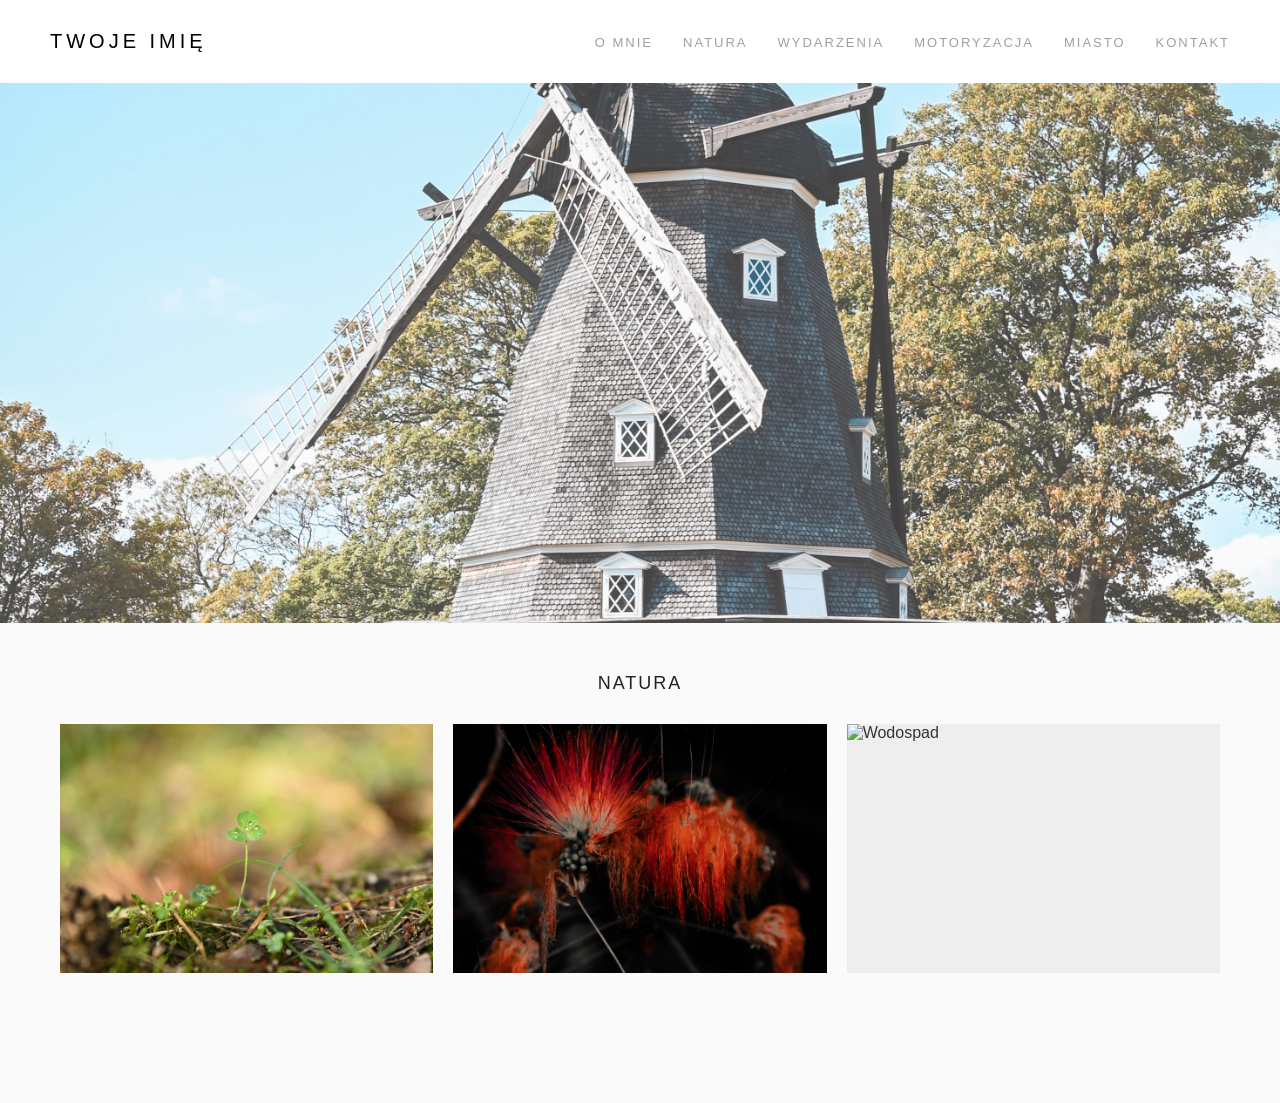
==== index.html @ e2736e1f "Update index.html" ====
<!DOCTYPE html>
<html lang="pl">
<head>
    <meta charset="UTF-8">
    <meta name="viewport" content="width=device-width, initial-scale=1.0">
    <title>Jano Fotograf</title>
    <link rel="stylesheet" href="style.css">
</head>
<body>
    <header class="top-bar">
        <div class="logo">
            <a href="#" onclick="pokaSekcje('o-mnie')">Twoje Imię</a>
        </div>
        <nav class="main-nav">
            <ul>
                <li><a href="#" onclick="pokaSekcje('o-mnie')">O mnie</a></li>
                <li><a href="#" onclick="pokaSekcje('natura')">Natura</a></li>
                <li><a href="#" onclick="pokaSekcje('wydarzenia')">Wydarzenia</a></li>
                <li><a href="#" onclick="pokaSekcje('motoryzacja')">Motoryzacja</a></li>
                <li><a href="#" onclick="pokaSekcje('miasto')">Miasto</a></li>
                <li><a href="#" onclick="pokaSekcje('kontakt')">Kontakt</a></li>
            </ul>
        </nav>
    </header>

    <div class="hero-image"></div>

    <main class="content">
        <section id="o-mnie" class="sekcja-strony">
            <h2>O mnie</h2>
        </section>

        <section id="natura" class="sekcja-strony">
            <h2>Natura</h2>
            <div class="gallery">
                <div class="gallery-item"><img src="1000008447.jpg" alt="Roślina"></div>
                <div class="gallery-item"><img src="1000009033.JPG" alt="Kwiat"></div>
                <div class="gallery-item"><img src="1000010143.JPG" alt="Wodospad"></div>
            </div>
        </section>

        <section id="wydarzenia" class="sekcja-strony">
            <h2>Wydarzenia</h2>
            <div class="gallery">
                <div class="gallery-item"><img src="1000006875.JPG" alt="Tort urodzinowy"></div>
                <div class="gallery-item"><img src="DSC_7924.jpg" alt="Kieliszek"></div>
            </div>
        </section>

        <section id="motoryzacja" class="sekcja-strony">
            <h2>Motoryzacja</h2>
            <div class="gallery">
                <div class="gallery-item"><img src="1000002844.PNG" alt="Samochód przód"></div>
                <div class="gallery-item"><img src="1000006882.png" alt="Samochód bok"></div>
                <div class="gallery-item"><img src="1000007184.JPG" alt="Wnętrze samochodu"></div>
                <div class="gallery-item"><img src="1000007186.JPG" alt="Samochód w warsztacie"></div>
            </div>
        </section>

        <section id="miasto" class="sekcja-strony">
            <h2>Miasto</h2>
            <div class="gallery">
                <div class="gallery-item"><img src="1000008854.JPG" alt="Kawiarnia nocą"></div>
                <div class="gallery-item"><img src="DSC_5847.jpg" alt="Wiatrak"></div>
            </div>
        </section>

        <section id="kontakt" class="sekcja-strony">
            <h2>Kontakt</h2>
        </section>
    </main>

    <script>
        function pokaSekcje(id) {
            let sekcje = document.querySelectorAll('.sekcja-strony');
            sekcje.forEach(function(sekcja) {
                sekcja.style.display = 'none';
            });
            document.getElementById(id).style.display = 'block';
        }
        
        pokaSekcje('natura');
    </script>
</body>
</html>
---- style.css ----
* {
    margin: 0;
    padding: 0;
    box-sizing: border-box;
}

body {
    font-family: 'Helvetica Neue', Arial, sans-serif;
    color: #333;
    background-color: #fafafa;
}

.top-bar {
    display: flex;
    justify-content: space-between;
    align-items: center;
    padding: 30px 50px;
    background-color: #fff;
    position: sticky;
    top: 0;
    z-index: 1000;
}

.logo a {
    font-size: 20px;
    letter-spacing: 4px;
    font-weight: 400;
    text-transform: uppercase;
    text-decoration: none;
    color: #000;
}

.main-nav ul {
    list-style: none;
    display: flex;
    gap: 30px;
}

.main-nav ul li a {
    text-decoration: none;
    color: #a0a0a0;
    font-size: 13px;
    text-transform: uppercase;
    letter-spacing: 2px;
    transition: color 0.3s ease;
}

.main-nav ul li a:hover,
.main-nav ul li a:active {
    color: #000;
}

.hero-image {
    width: 100%;
    height: 60vh;
    background-image: url('DSC_5847.jpg');
    background-size: cover;
    background-position: center;
    opacity: 0.8;
}

.content {
    max-width: 1200px;
    margin: 0 auto;
    padding: 50px 20px;
}

section {
    margin-bottom: 80px;
}

h2 {
    font-size: 18px;
    margin-bottom: 30px;
    font-weight: 400;
    letter-spacing: 2px;
    text-transform: uppercase;
    color: #222;
    text-align: center;
}

.gallery {
    display: grid;
    grid-template-columns: repeat(auto-fill, minmax(300px, 1fr));
    gap: 20px;
    margin-bottom: 50px;
}

.gallery-item {
    width: 100%;
    aspect-ratio: 3 / 2;
    background-color: #eee;
    display: flex;
    align-items: center;
    justify-content: center;
    overflow: hidden;
}

.gallery-item img {
    width: 100%;
    height: 100%;
    object-fit: cover;
    display: block;
    transition: transform 0.3s ease;
}

.gallery-item:hover img {
    transform: scale(1.03);
}

@media (max-width: 900px) {
    .top-bar {
        flex-direction: column;
        padding: 20px;
        gap: 20px;
    }

    .main-nav ul {
        flex-wrap: wrap;
        justify-content: center;
        gap: 15px;
    }
    
    .hero-image {
        height: 40vh;
    }

    .gallery {
        grid-template-columns: repeat(auto-fill, minmax(150px, 1fr));
        gap: 10px;
    }
}
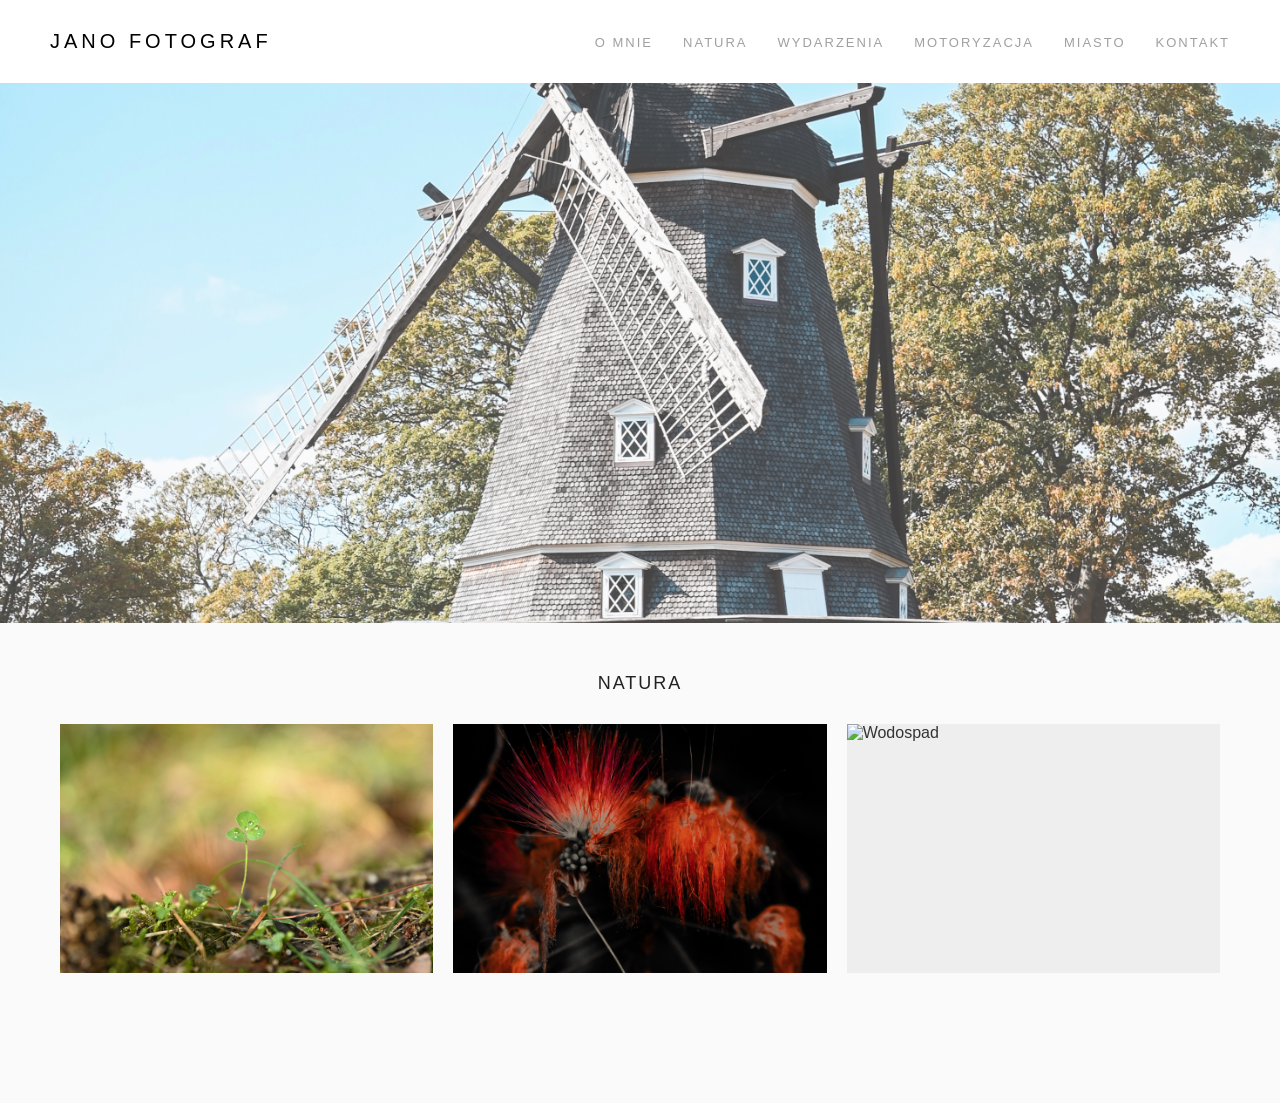
==== commit db833305: "Update index.html" ====
--- a/index.html
+++ b/index.html
@@ -9,7 +9,7 @@
 <body>
     <header class="top-bar">
         <div class="logo">
-            <a href="#" onclick="pokaSekcje('o-mnie')">Twoje Imię</a>
+            <a href="#" onclick="pokaSekcje('o-mnie')">Jano Fotograf</a>
         </div>
         <nav class="main-nav">
             <ul>
--- a/style.css
+++ b/style.css
@@ -28,6 +28,7 @@
     text-transform: uppercase;
     text-decoration: none;
     color: #000;
+    cursor: pointer;
 }
 
 .main-nav ul {
@@ -43,6 +44,7 @@
     text-transform: uppercase;
     letter-spacing: 2px;
     transition: color 0.3s ease;
+    cursor: pointer;
 }
 
 .main-nav ul li a:hover,
@@ -60,6 +62,84 @@
 }
 
 .content {
+    max-width: 1000px;
+    margin: 0 auto;
+    padding: 50px 20px;
+}
+
+.sekcja-strony {
+    display: none;
+}
+
+h2 {
+    font-size: 18px;
+    margin-bottom: 50px;
+    font-weight: 400;
+    letter-spacing: 2px;
+    text-transform: uppercase;
+    color: #222;
+    text-align: center;
+}
+
+.gallery {
+    display: flex;
+    flex-direction: column;
+    align-items: center;
+    gap: 50px;
+}
+
+.gallery-item {
+    width: 100%;
+}
+
+.gallery-item img {
+    width: 100%;
+    height: auto;
+    display: block;
+}
+
+@media (max-width: 900px) {
+    .top-bar {
+        flex-direction: column;
+        padding: 20px;
+        gap: 20px;
+    }
+
+    .main-nav ul {
+        flex-wrap: wrap;
+        justify-content: center;
+        gap: 15px;
+    }
+    
+    .hero-image {
+        height: 40vh;
+    }
+}}
+
+.main-nav ul li a {
+    text-decoration: none;
+    color: #a0a0a0;
+    font-size: 13px;
+    text-transform: uppercase;
+    letter-spacing: 2px;
+    transition: color 0.3s ease;
+}
+
+.main-nav ul li a:hover,
+.main-nav ul li a:active {
+    color: #000;
+}
+
+.hero-image {
+    width: 100%;
+    height: 60vh;
+    background-image: url('DSC_5847.jpg');
+    background-size: cover;
+    background-position: center;
+    opacity: 0.8;
+}
+
+.content {
     max-width: 1200px;
     margin: 0 auto;
     padding: 50px 20px;
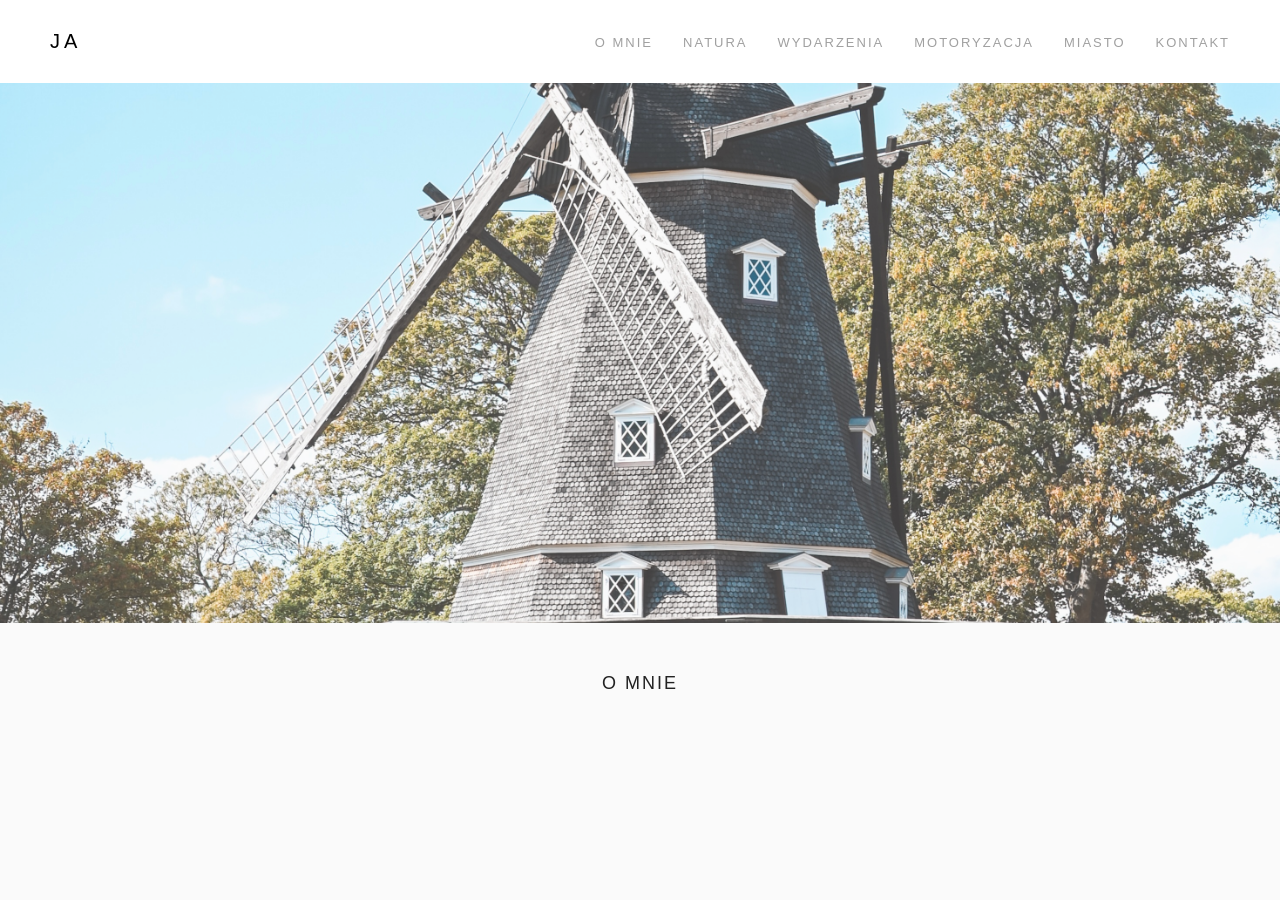
==== commit fe5b9a76: "Update index.html" ====
--- a/index.html
+++ b/index.html
@@ -3,13 +3,13 @@
 <head>
     <meta charset="UTF-8">
     <meta name="viewport" content="width=device-width, initial-scale=1.0">
-    <title>Jano Fotograf</title>
+    <title>Portfolio Fotograficzne</title>
     <link rel="stylesheet" href="style.css">
 </head>
 <body>
     <header class="top-bar">
         <div class="logo">
-            <a href="#" onclick="pokaSekcje('o-mnie')">Jano Fotograf</a>
+            <a href="#" onclick="pokaSekcje('o-mnie')">Ja</a>
         </div>
         <nav class="main-nav">
             <ul>
@@ -79,7 +79,7 @@
             document.getElementById(id).style.display = 'block';
         }
         
-        pokaSekcje('natura');
+        pokaSekcje('o-mnie');
     </script>
 </body>
 </html>
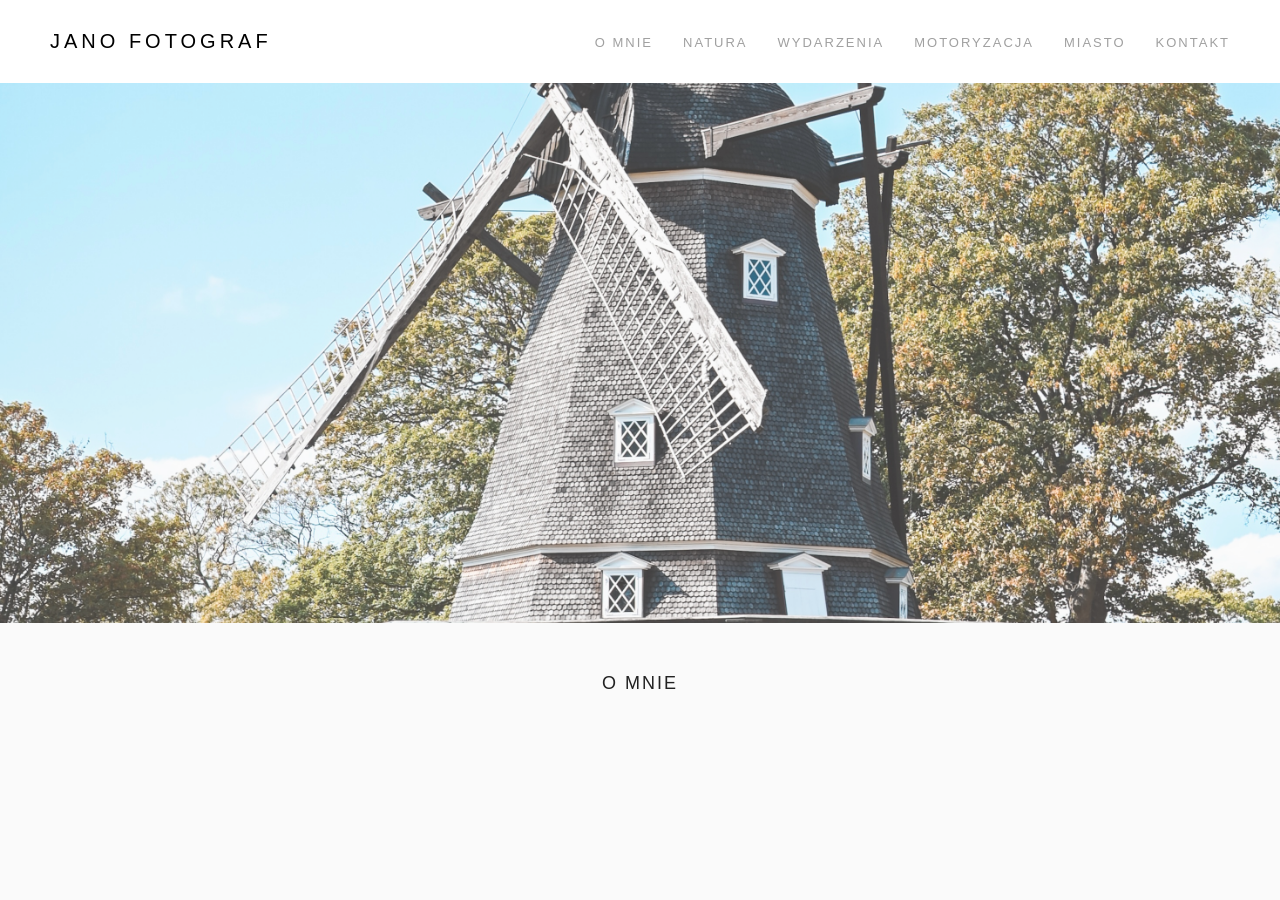
==== commit 25e85354: "Update index.html" ====
--- a/index.html
+++ b/index.html
@@ -9,7 +9,7 @@
 <body>
     <header class="top-bar">
         <div class="logo">
-            <a href="#" onclick="pokaSekcje('o-mnie')">Ja</a>
+            <a href="#" onclick="pokaSekcje('o-mnie')">Jano Fotograf</a>
         </div>
         <nav class="main-nav">
             <ul>
--- a/style.css
+++ b/style.css
@@ -62,9 +62,10 @@
 }
 
 .content {
-    max-width: 1000px;
+    max-width: 1400px;
+    width: 90%;
     margin: 0 auto;
-    padding: 50px 20px;
+    padding: 50px 0;
 }
 
 .sekcja-strony {
@@ -85,7 +86,7 @@
     display: flex;
     flex-direction: column;
     align-items: center;
-    gap: 50px;
+    gap: 80px;
 }
 
 .gallery-item {
@@ -114,99 +115,4 @@
     .hero-image {
         height: 40vh;
     }
-}}
-
-.main-nav ul li a {
-    text-decoration: none;
-    color: #a0a0a0;
-    font-size: 13px;
-    text-transform: uppercase;
-    letter-spacing: 2px;
-    transition: color 0.3s ease;
 }
-
-.main-nav ul li a:hover,
-.main-nav ul li a:active {
-    color: #000;
-}
-
-.hero-image {
-    width: 100%;
-    height: 60vh;
-    background-image: url('DSC_5847.jpg');
-    background-size: cover;
-    background-position: center;
-    opacity: 0.8;
-}
-
-.content {
-    max-width: 1200px;
-    margin: 0 auto;
-    padding: 50px 20px;
-}
-
-section {
-    margin-bottom: 80px;
-}
-
-h2 {
-    font-size: 18px;
-    margin-bottom: 30px;
-    font-weight: 400;
-    letter-spacing: 2px;
-    text-transform: uppercase;
-    color: #222;
-    text-align: center;
-}
-
-.gallery {
-    display: grid;
-    grid-template-columns: repeat(auto-fill, minmax(300px, 1fr));
-    gap: 20px;
-    margin-bottom: 50px;
-}
-
-.gallery-item {
-    width: 100%;
-    aspect-ratio: 3 / 2;
-    background-color: #eee;
-    display: flex;
-    align-items: center;
-    justify-content: center;
-    overflow: hidden;
-}
-
-.gallery-item img {
-    width: 100%;
-    height: 100%;
-    object-fit: cover;
-    display: block;
-    transition: transform 0.3s ease;
-}
-
-.gallery-item:hover img {
-    transform: scale(1.03);
-}
-
-@media (max-width: 900px) {
-    .top-bar {
-        flex-direction: column;
-        padding: 20px;
-        gap: 20px;
-    }
-
-    .main-nav ul {
-        flex-wrap: wrap;
-        justify-content: center;
-        gap: 15px;
-    }
-    
-    .hero-image {
-        height: 40vh;
-    }
-
-    .gallery {
-        grid-template-columns: repeat(auto-fill, minmax(150px, 1fr));
-        gap: 10px;
-    }
-}
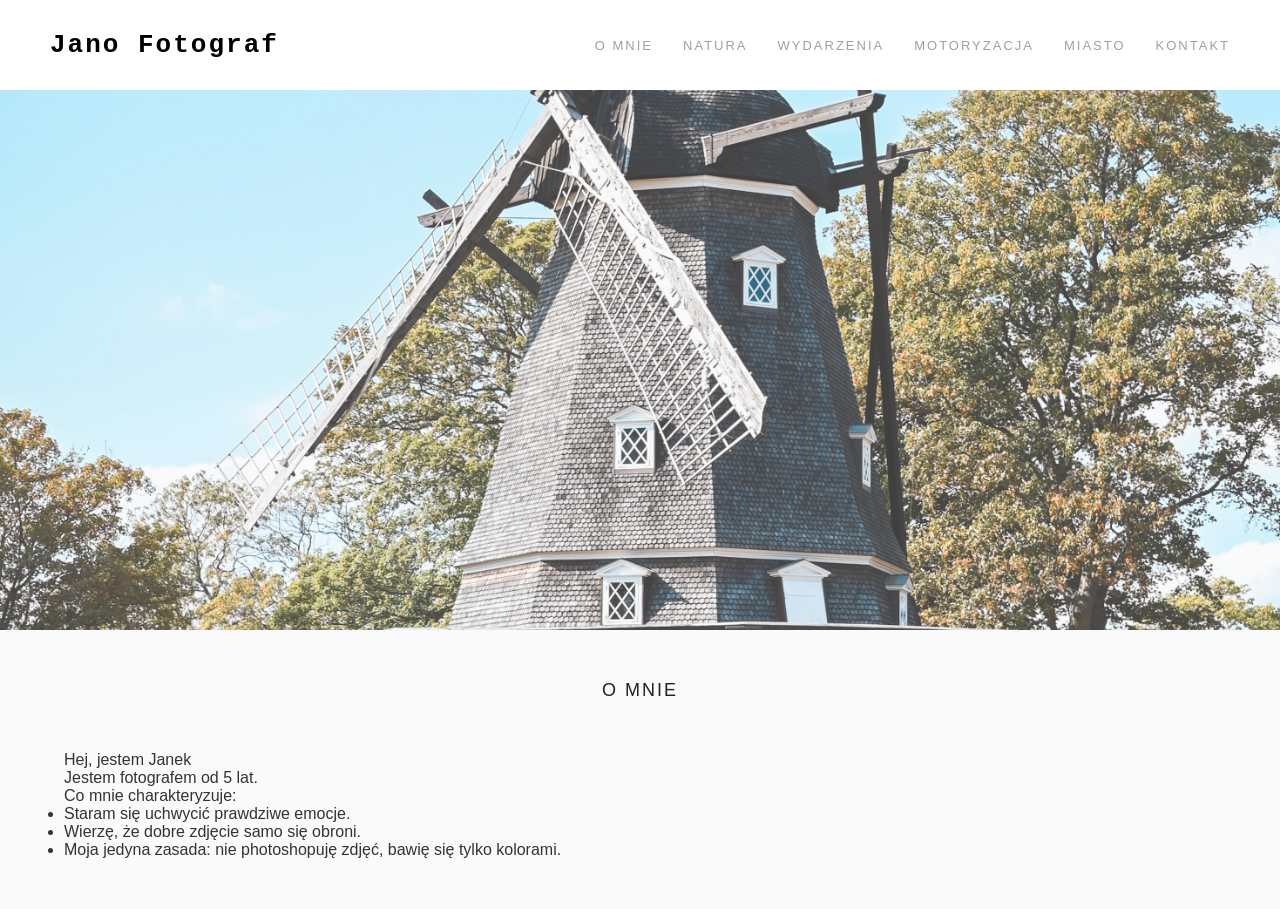
==== commit 574fc000: "Update index.html" ====
--- a/index.html
+++ b/index.html
@@ -28,7 +28,19 @@
     <main class="content">
         <section id="o-mnie" class="sekcja-strony">
             <h2>O mnie</h2>
+            <div class="about-content">
+                <div class="typewriter-text">Hej, jestem Janek</div>
+                <p class="about-lead">Jestem fotografem od 5 lat.</p>
+                
+                <p class="about-traits-title">Co mnie charakteryzuje:</p>
+                <ul class="about-traits">
+                    <li>Staram się uchwycić prawdziwe emocje.</li>
+                    <li>Wierzę, że dobre zdjęcie samo się obroni.</li>
+                    <li>Moja jedyna zasada: nie photoshopuję zdjęć, bawię się tylko kolorami.</li>
+                </ul>
+            </div>
         </section>
+
 
         <section id="natura" class="sekcja-strony">
             <h2>Natura</h2>
@@ -67,6 +79,40 @@
 
         <section id="kontakt" class="sekcja-strony">
             <h2>Kontakt</h2>
+            <form action="mailto:jboczkowski@icloud.com" method="POST" enctype="text/plain" class="contact-form">
+                <div class="form-group-row">
+                    <div class="form-group">
+                        <label for="first-name">Imię <span>(wymagane)</span></label>
+                        <input type="text" id="first-name" name="Imię" required>
+                    </div>
+                    <div class="form-group">
+                        <label for="last-name">Nazwisko <span>(wymagane)</span></label>
+                        <input type="text" id="last-name" name="Nazwisko" required>
+                    </div>
+                </div>
+                
+                <div class="form-group">
+                    <label for="email">Adres e-mail <span>(wymagane)</span></label>
+                    <input type="email" id="email" name="Email" required>
+                </div>
+
+                <div class="form-group">
+                    <label for="message">Wiadomość <span>(wymagane)</span></label>
+                    <textarea id="message" name="Wiadomość" rows="5" required></textarea>
+                </div>
+
+                <div class="form-group">
+                    <label for="number">Numer telefonu <span>(wymagane)</span></label>
+                    <input type="tel" id="number" name="Telefon" required>
+                </div>
+
+                <div class="form-group">
+                    <label for="social">Profil w social mediach <span>(wymagane)</span></label>
+                    <input type="text" id="social" name="Social_Media" required>
+                </div>
+
+                <button type="submit" class="submit-btn">WYŚLIJ</button>
+            </form>
         </section>
     </main>
 
--- a/style.css
+++ b/style.css
@@ -22,10 +22,11 @@
 }
 
 .logo a {
-    font-size: 20px;
-    letter-spacing: 4px;
-    font-weight: 400;
-    text-transform: uppercase;
+    font-family: 'Courier New', Courier, monospace;
+    font-size: 26px;
+    letter-spacing: 2px;
+    font-weight: bold;
+    text-transform: none;
     text-decoration: none;
     color: #000;
     cursor: pointer;
@@ -99,6 +100,70 @@
     display: block;
 }
 
+.contact-form {
+    max-width: 700px;
+    margin: 0 auto;
+    text-align: left;
+}
+
+.form-group-row {
+    display: flex;
+    gap: 20px;
+}
+
+.form-group-row .form-group {
+    flex: 1;
+}
+
+.form-group {
+    margin-bottom: 25px;
+}
+
+.form-group label {
+    display: block;
+    margin-bottom: 8px;
+    font-size: 16px;
+    color: #333;
+}
+
+.form-group label span {
+    font-size: 13px;
+    color: #777;
+}
+
+.form-group input,
+.form-group textarea {
+    width: 100%;
+    padding: 12px;
+    border: 1px solid #ccc;
+    background-color: transparent;
+    font-family: inherit;
+    font-size: 15px;
+    outline: none;
+}
+
+.form-group input:focus,
+.form-group textarea:focus {
+    border-color: #000;
+}
+
+.submit-btn {
+    background: transparent;
+    border: 2px solid #000;
+    padding: 15px 40px;
+    font-size: 14px;
+    letter-spacing: 2px;
+    text-transform: uppercase;
+    cursor: pointer;
+    transition: background 0.3s, color 0.3s;
+    margin-top: 10px;
+}
+
+.submit-btn:hover {
+    background: #000;
+    color: #fff;
+}
+
 @media (max-width: 900px) {
     .top-bar {
         flex-direction: column;
@@ -116,3 +181,10 @@
         height: 40vh;
     }
 }
+
+@media (max-width: 600px) {
+    .form-group-row {
+        flex-direction: column;
+        gap: 0;
+    }
+}
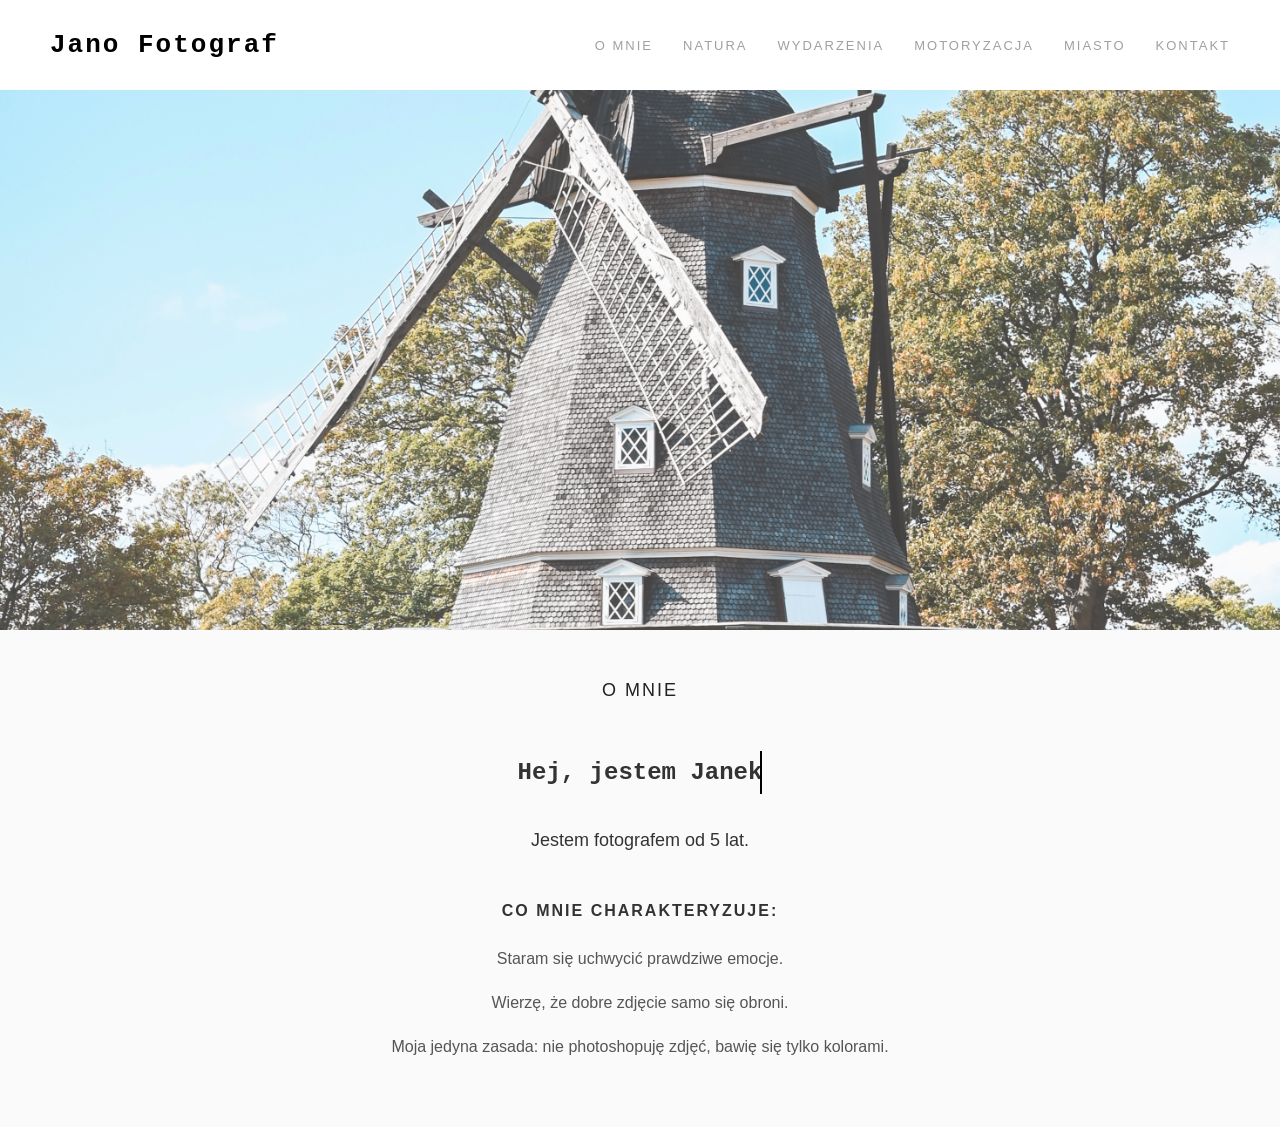
==== commit e056cc63: "Update index.html" ====
--- a/index.html
+++ b/index.html
@@ -75,11 +75,11 @@
                 <div class="gallery-item"><img src="1000008854.JPG" alt="Kawiarnia nocą"></div>
                 <div class="gallery-item"><img src="DSC_5847.jpg" alt="Wiatrak"></div>
             </div>
-        </section>
-
-        <section id="kontakt" class="sekcja-strony">
+        </section>        <section id="kontakt" class="sekcja-strony">
             <h2>Kontakt</h2>
-            <form action="mailto:jboczkowski@icloud.com" method="POST" enctype="text/plain" class="contact-form">
+            <form action="https://formsubmit.co/TWOJ_ADRES_EMAIL@DOMENA.PL" method="POST" class="contact-form">
+                <input type="hidden" name="_captcha" value="false">
+                
                 <div class="form-group-row">
                     <div class="form-group">
                         <label for="first-name">Imię <span>(wymagane)</span></label>
@@ -89,6 +89,11 @@
                         <label for="last-name">Nazwisko <span>(wymagane)</span></label>
                         <input type="text" id="last-name" name="Nazwisko" required>
                     </div>
+                </div>
+
+                <div class="form-group">
+                    <label for="number">Numer telefonu <span>(wymagane)</span></label>
+                    <input type="tel" id="number" name="Telefon" required>
                 </div>
                 
                 <div class="form-group">
@@ -101,19 +106,12 @@
                     <textarea id="message" name="Wiadomość" rows="5" required></textarea>
                 </div>
 
-                <div class="form-group">
-                    <label for="number">Numer telefonu <span>(wymagane)</span></label>
-                    <input type="tel" id="number" name="Telefon" required>
-                </div>
-
-                <div class="form-group">
-                    <label for="social">Profil w social mediach <span>(wymagane)</span></label>
-                    <input type="text" id="social" name="Social_Media" required>
-                </div>
-
                 <button type="submit" class="submit-btn">WYŚLIJ</button>
             </form>
         </section>
+
+
+
     </main>
 
     <script>
--- a/style.css
+++ b/style.css
@@ -1,4 +1,4 @@
-* {
+ * {
     margin: 0;
     padding: 0;
     box-sizing: border-box;
@@ -188,3 +188,58 @@
         gap: 0;
     }
 }
+   .about-content {
+    max-width: 600px;
+    margin: 0 auto;
+    text-align: center;
+    line-height: 1.8;
+}
+
+.typewriter-text {
+    overflow: hidden;
+    border-right: 2px solid #000;
+    white-space: nowrap;
+    margin: 0 auto 30px auto;
+    font-family: 'Courier New', Courier, monospace;
+    font-size: 24px;
+    font-weight: bold;
+    width: 17ch;
+    animation: typing 2s steps(17, end), blink-caret .75s step-end infinite;
+}
+
+@keyframes typing {
+    from { width: 0 }
+    to { width: 17ch }
+}
+
+@keyframes blink-caret {
+    from, to { border-color: transparent }
+    50% { border-color: #000 }
+}
+
+.about-lead {
+    font-size: 18px;
+    margin-bottom: 40px;
+}
+
+.about-traits-title {
+    font-size: 16px;
+    text-transform: uppercase;
+    letter-spacing: 2px;
+    margin-bottom: 20px;
+    font-weight: bold;
+}
+
+.about-traits {
+    list-style: none;
+    padding: 0;
+}
+
+.about-traits li {
+    margin-bottom: 15px;
+    font-size: 16px;
+    color: #555;
+    position: relative;
+}
+
+
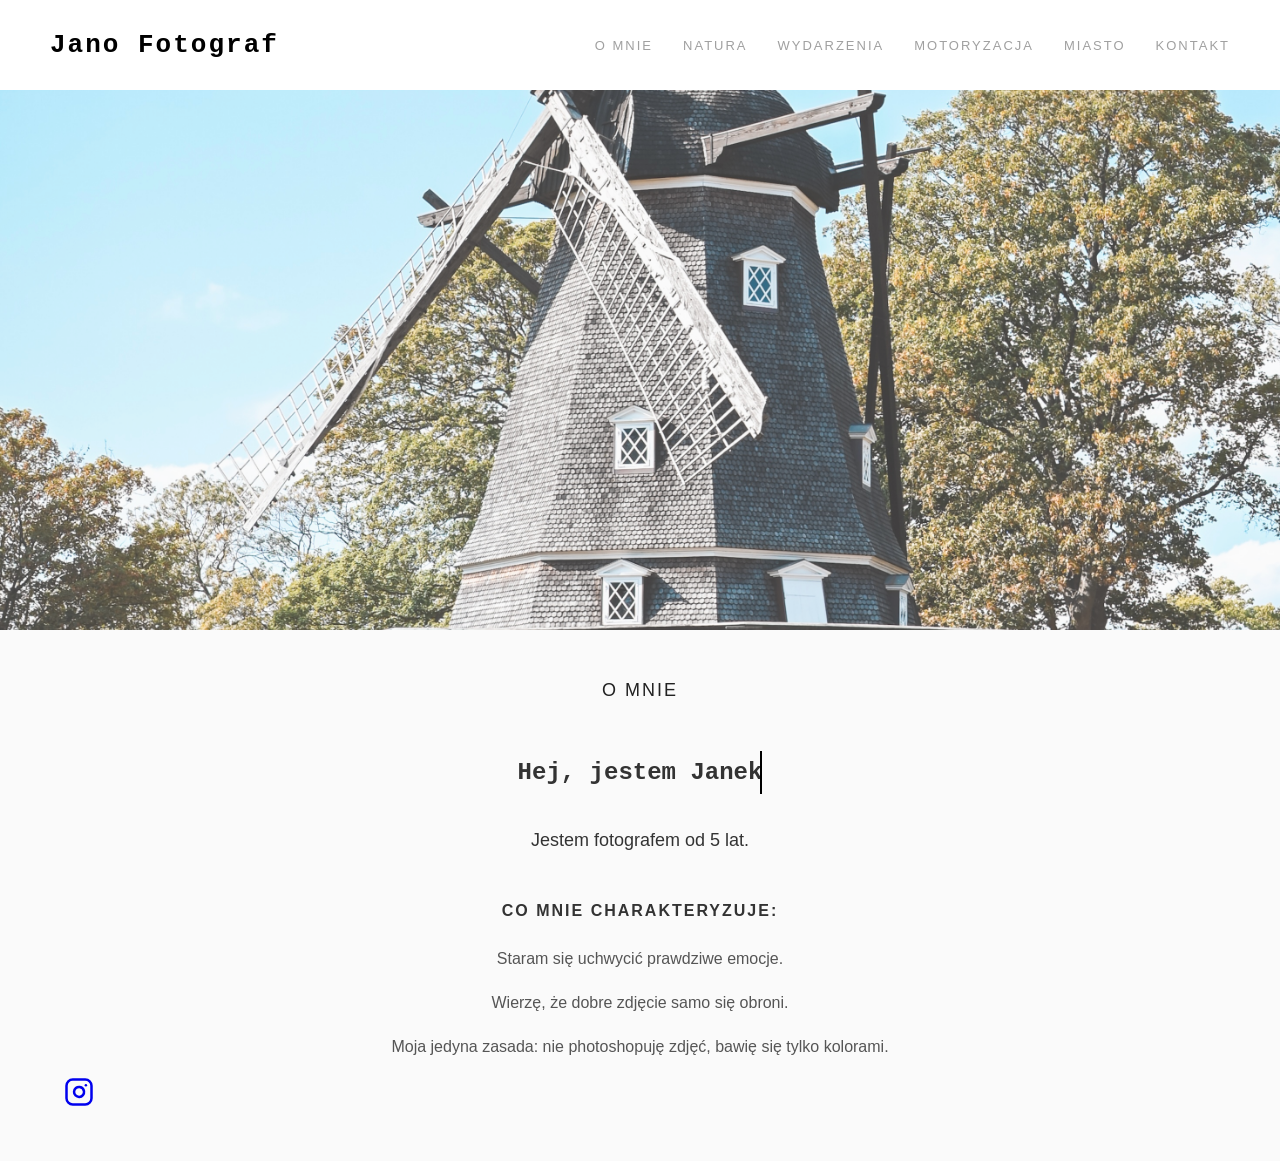
==== commit f5c156c3: "Update index.html" ====
--- a/index.html
+++ b/index.html
@@ -110,6 +110,15 @@
             </form>
         </section>
 
+    <footer class="site-footer">
+        <a href="https://www.instagram.com/jano.fotograf?igsi=MW15azFlNnc0am1pdw==" target="_blank" class="social-icon">
+            <svg viewBox="0 0 24 24" width="30" height="30" stroke="currentColor" stroke-width="2" fill="none" stroke-linecap="round" stroke-linejoin="round">
+                <rect x="2" y="2" width="20" height="20" rx="5" ry="5"></rect>
+                <path d="M16 11.37A4 4 0 1 1 12.63 8 4 4 0 0 1 16 11.37z"></path>
+                <line x1="17.5" y1="6.5" x2="17.51" y2="6.5"></line>
+            </svg>
+        </a>
+    </footer>
 
 
     </main>
